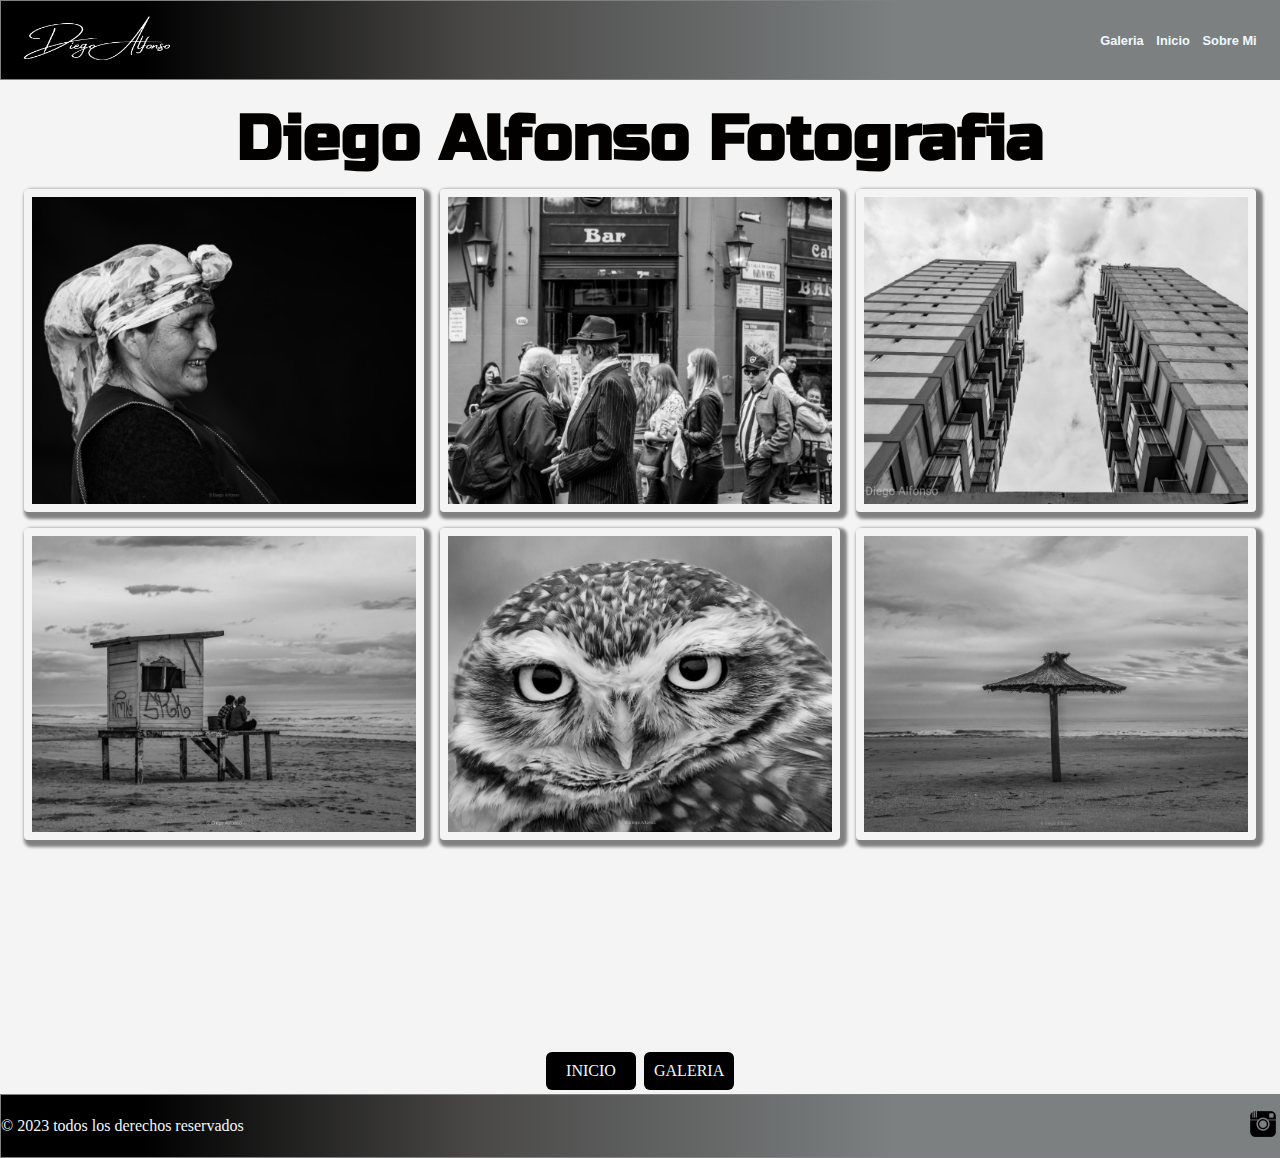
==== index.html @ 4f67367e "terminado" ====
<!DOCTYPE html>
<html lang="en">

<head>
    <meta charset="UTF-8">
    <meta name="viewport" content="width=device-width, initial-scale=1.0">
    <title>Diego Alfonso Fotografia</title>
    <link rel="preconnect" href="https://fonts.googleapis.com">
    <link rel="preconnect" href="https://fonts.gstatic.com" crossorigin>
    <!--link de la fuente-->
    <link href="https://fonts.googleapis.com/css2?family=Russo+One&display=swap" rel="stylesheet">
    <!--link CSS-->
    <link rel="stylesheet" href="./css/style.css ">
    <link href="https://unpkg.com/aos@2.3.1/dist/aos.css" rel="stylesheet">

</head>
<!--navegador-->

<body class="grid-conteiner">

    <header class="header">

        <div class="logo">
            <img src="images/Diego Alfonso.png" alt="logo firma">
        </div>

        <nav class="navegable">
            <ul>
                <li>
                    <a href="html/galeria.html">Galeria</a>

                </li>

                <li>
                    <a href="index.html">Inicio</a>
                </li>
                <li>
                    <a href="html/sobremi.html">Sobre Mi</a>
                </li>
            </ul>

        </nav>

    </header>
    <!--seccion principal-->
    <main class="main">

        <!--muestra de imagenes de seccion principal-->
        <section class="galeria">
            <div class="titulo-principal" data-aos="flip-up">
                <h1>Diego Alfonso Fotografia</h1>
            </div>
            <div class="contenedor-imagenes">
                <div class="imagen"><img src="images/principal/boliviana 1.jpg" alt="boliviana"> </div>
                <div class="imagen"><img src="images/principal/tanguero.jpg" alt="cocineros"> </div>
                <div class="imagen"> <img src="images/principal/edificios-gemelos.jpg" alt="edificios"> </div>
                <div class="imagen"> <img src="images/principal/enamorados.jpg" alt="enamorados"></div>
                <div class="imagen"> <img src="images/principal/lechuza 1.jpg" alt="lechuza"></div>
                <div class="imagen"><img src="images/principal/sombrilla.jpg" alt="sombrilla"> </div>
            </div>
        </section>



        <section class="boton1">
            <div class="boton-inicio">
                <a href="index.html">INICIO</a>
               

            </div>
            <div class="boton2">
                <a href="html/galeria.html">GALERIA</a>
            </div>

        </section>


    </main>


    <!--footer -->

    <footer class="pie">

        <div class="derechos">
            <p>
                © 2023 todos los derechos reservados
            </p>
        </div>
        <div class="insta">
            <!--logo con link de instagram-->
            <a href="https://www.instagram.com" target="_blank"><img src="images/principal/instagram.png"
                    alt="instagram"></a>

        </div>


    </footer>

    <script src="https://unpkg.com/aos@2.3.1/dist/aos.js"></script>
    <script>
      AOS.init();
    </script>

</body>


</html>
---- css/style.css ----
* {
  margin: 0;
  padding: 0;
  box-sizing: border-box;
}

body {
  min-height: 100%;
  background-color: #f4f4f4;
}

html {
  height: 100%;
}

.grid-conteiner {
  display: grid;
  grid-template-areas: "header" "main" "footer";
}

.header {
  grid-area: header;
}

.main {
  grid-area: main;
}

.pie {
  grid-area: footer;
}

header {
  display: flex;
  background: rgb(0, 0, 0);
  background: linear-gradient(90deg, rgb(0, 0, 0) 11%, rgb(73, 72, 71) 37%, rgb(124, 128, 129) 70%);
  color: aliceblue;
  align-items: center;
  justify-content: space-between;
  border: 1px solid grey;
  padding: 1rem;
  height: 5rem;
}
header .logo {
  display: flex;
  align-items: center;
}
header .logo img {
  width: 10rem;
  height: 7rem;
}
header .navegable ul {
  display: flex;
  flex-direction: row;
  list-style: none;
  padding: 0;
  margin: 0;
}
header .navegable ul li {
  font-size: 0.8rem;
  display: flex;
  margin: 0.4rem;
  list-style: none;
  font-family: Arial, Helvetica, sans-serif;
  font-weight: bold;
}
header .navegable ul li :hover {
  color: black;
  transition: 0.6s;
}
header .navegable ul a {
  align-items: center;
  text-decoration: none;
  color: aliceblue;
}

.galeria {
  min-height: 100vh;
  max-width: 100rem;
  margin: 0 auto;
  padding: 0 2rem 2rem;
}
.galeria h1 {
  text-align: center;
  margin: 20px;
  font-family: "Russo One", sans-serif;
  font-size: 4rem;
  font-weight: bolder;
  color: rgb(3, 0, 0);
}
.galeria .contenedor-imagenes {
  margin: 0.5rem;
  display: flex;
  flex-wrap: wrap;
  margin: -1rem -1rem;
  transition: 2s;
}
.galeria .contenedor-imagenes .imagen {
  flex: 1 0 24rem;
  margin: 0.5rem;
}
.galeria .contenedor-imagenes .imagen img {
  display: block;
  width: 100%;
  height: 100%;
  object-fit: cover;
  border-radius: 4px;
  box-shadow: 0.2rem 0.2rem 0.2rem 0.2rem grey;
  padding: 0.5rem 0.5rem 0.5rem 0.5rem;
  transition: transform 2s;
}
.galeria .contenedor-imagenes .imagen img:hover {
  transform: scale(1.1);
}

.contenedor-texto {
  display: flex;
  flex-direction: column;
  justify-content: center;
  align-items: center;
  width: 100%;
  height: 30vh;
}
.contenedor-texto .titulo {
  display: flex;
}
.contenedor-texto .titulo h2 {
  text-align: center;
  font-family: "Russo One", sans-serif;
  font-size: 2.5rem;
}
.contenedor-texto .contenedor-parrafo {
  display: flex;
  justify-content: center;
  align-items: center;
  flex-direction: column;
}
.contenedor-texto .contenedor-parrafo p {
  width: 50rem;
  display: flex;
  text-align: justify;
  justify-content: center;
  align-items: center;
  margin-top: 20px;
  font-family: karla;
  font-weight: bold;
  font-size: 1.2rem;
}

.pie {
  display: flex;
  flex-direction: row;
  background: rgb(0, 0, 0);
  background: linear-gradient(90deg, rgb(0, 0, 0) 11%, rgb(73, 72, 71) 37%, rgb(124, 128, 129) 70%);
  color: aliceblue;
  align-items: center;
  justify-content: space-between;
  border: 1px solid grey;
  padding: 0;
  height: 4rem;
}
.pie .derechos {
  display: flex;
  align-items: center;
  flex-direction: row;
  padding: 0;
  margin: 0;
}
.pie .insta {
  display: flex;
  align-items: center;
}
.pie .insta img {
  width: 2rem;
  height: 2rem;
}

.contenedor-titulo-galeria {
  text-align: center;
  margin: 1rem;
  display: flex;
  justify-content: center;
  flex-direction: column;
  align-items: center;
}
.contenedor-titulo-galeria .contenedor-parrafo-galeria {
  max-width: 1300px;
  display: flex;
  margin: 2rem;
  border: #1c1c1c solid 1px;
  padding: 20px;
  border-radius: 8px;
  box-shadow: 0.2rem 0.2rem 0.2rem 0.2rem grey;
  background-color: #18151e;
}
.contenedor-titulo-galeria .contenedor-parrafo-galeria p {
  text-align: justify;
  font-family: "Russo One", sans-serif;
  font-weight: bold;
  color: white;
}

.contenedor-carrousel {
  padding: 1px;
}
.contenedor-carrousel .carrousel {
  display: flex;
  justify-content: center;
  margin-top: 1rem;
}
.contenedor-carrousel .carousel-inner img {
  width: auto;
  max-height: 900px;
  max-width: 1000px;
}

@media (max-width: 450px) {
  .header .logo img {
    width: 6rem;
  }
  .header .navegable ul {
    width: 100%;
    margin-top: 1px;
  }
  .header .navegable ul li {
    font-size: 12px;
  }
  .galeria {
    display: flex;
    flex-direction: column;
  }
  .titulo-principal h1 {
    margin-bottom: 3rem;
    font-size: 80%;
    margin-bottom: 10px;
  }
  .contenedor-imagenes {
    margin: 0.5rem;
    display: flex;
    flex-direction: column;
    justify-content: center;
    flex-wrap: wrap;
  }
  .contenedor-imagenes .imgagen {
    margin: 0rem 0rem 0rem 0.8rem;
    flex: 1 0 10rem;
    width: 230px;
    height: 200px;
  }
  .contenedor-imagenes .imgagen img {
    flex: 1 0 10rem;
    width: 12rem;
    height: 8rem;
  }
  .contenedor-titulo-galeria h3 {
    font-size: 18px;
  }
  .contenedor-parrafo-galeria {
    max-width: 400px;
    max-height: 500px;
  }
  .contenedor-parrafo-galeria p {
    font-size: 9px;
  }
  .pie {
    width: 100%;
    height: 80%;
  }
  .pie p {
    font-size: 30%;
  }
  .pie img {
    width: 12px;
    height: 12px;
  }
  .main2 {
    width: auto;
  }
  .parrafo3 {
    width: 150px;
  }
  .parrafo3 p {
    text-align: justify;
    font-size: 15px;
    padding: 25px;
  }
}
.boton1 {
  margin-top: 3rem;
  display: flex;
  justify-content: center;
  text-align: center;
}
.boton1 .boton-inicio, .boton1 .boton2 {
  margin: 4px;
  background-color: black;
  padding: 10px;
  width: 90px;
  border-radius: 6px;
}
.boton1 .boton-inicio a, .boton1 .boton2 a {
  text-decoration: none;
  text-align: center;
  color: aliceblue;
}
.main2 {
  background-image: url(/images/muelle.jpeg);
  display: flex;
  width: 100%;
  height: 90vh;
  justify-content: center;
  align-items: center;
}
.main2 .parrafo3 {
  width: 600px;
  text-align: justify;
  font-family: "Russo One", sans-serif;
  font-weight: bold;
  font-size: 1.8rem;
}

/*# sourceMappingURL=style.css.map */
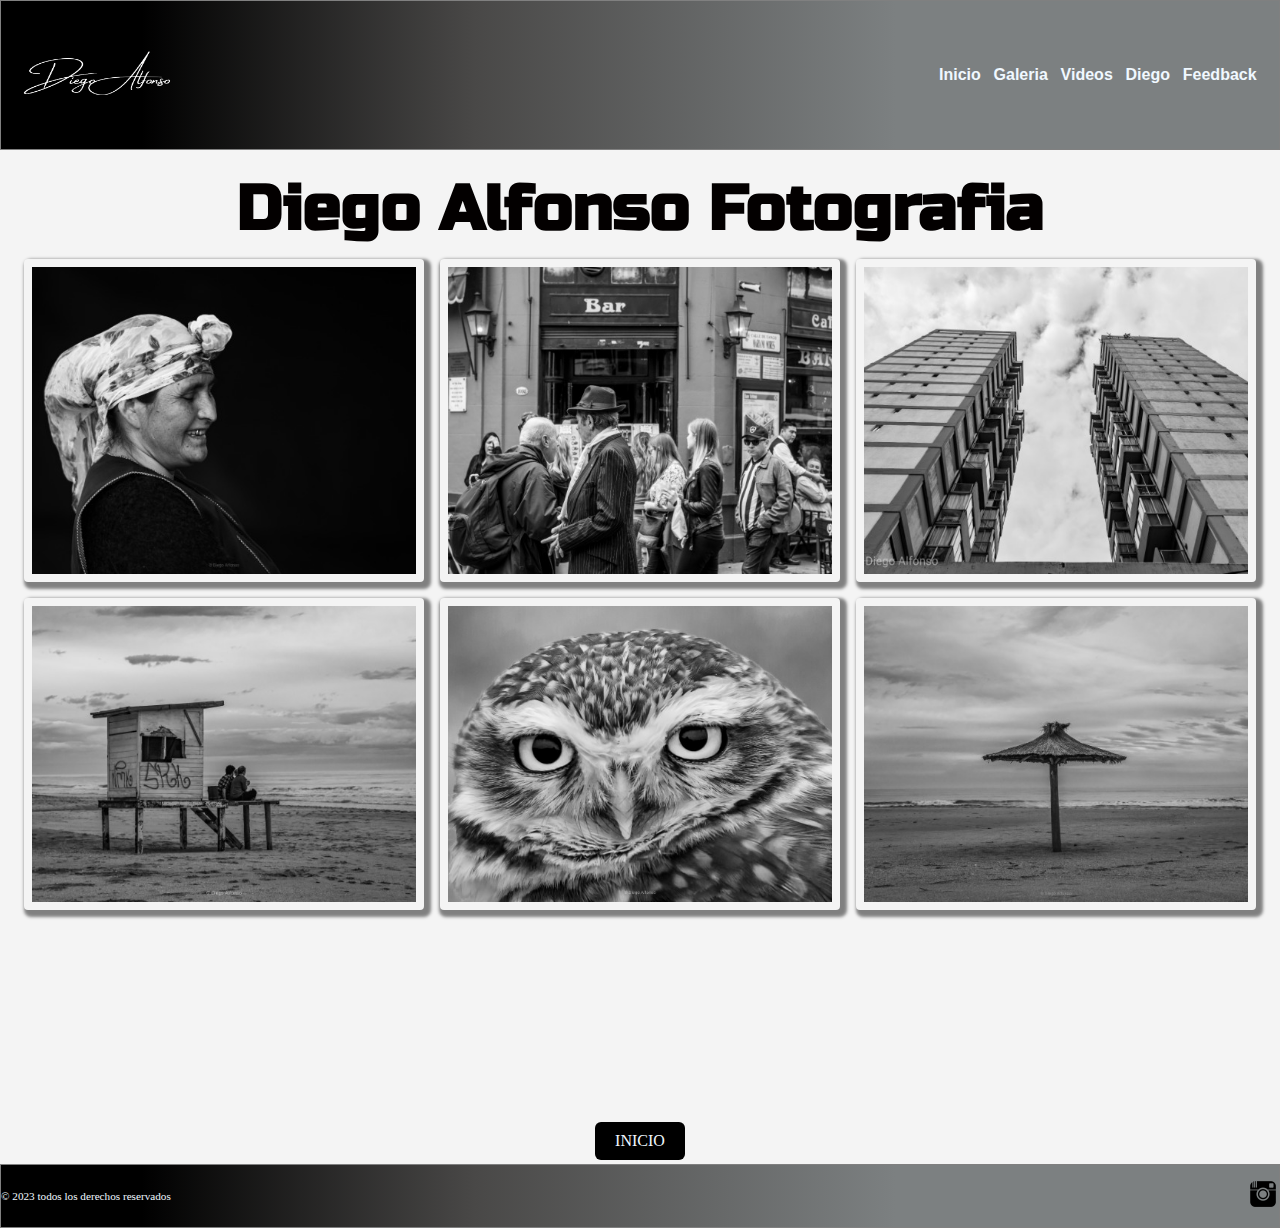
==== commit d56ccb4d: "corregido" ====
--- a/index.html
+++ b/index.html
@@ -27,15 +27,21 @@
         <nav class="navegable">
             <ul>
                 <li>
+                    <a href="index.html">Inicio</a>
+                </li>
+                <li>
                     <a href="html/galeria.html">Galeria</a>
 
                 </li>
 
                 <li>
-                    <a href="index.html">Inicio</a>
+                    <a href="html/tutoriales.html">Videos</a>
+
+                <li>
+                    <a href="html/sobremi.html">Diego</a>
                 </li>
                 <li>
-                    <a href="html/sobremi.html">Sobre Mi</a>
+                    <a href="html/comentarios.html">Feedback</a>
                 </li>
             </ul>
 
@@ -65,12 +71,8 @@
         <section class="boton1">
             <div class="boton-inicio">
                 <a href="index.html">INICIO</a>
-               
 
-            </div>
-            <div class="boton2">
-                <a href="html/galeria.html">GALERIA</a>
-            </div>
+
 
         </section>
 
@@ -99,7 +101,7 @@
 
     <script src="https://unpkg.com/aos@2.3.1/dist/aos.js"></script>
     <script>
-      AOS.init();
+        AOS.init();
     </script>
 
 </body>
--- a/css/style.css
+++ b/css/style.css
@@ -39,7 +39,7 @@
   justify-content: space-between;
   border: 1px solid grey;
   padding: 1rem;
-  height: 5rem;
+  height: 150px;
 }
 header .logo {
   display: flex;
@@ -57,7 +57,7 @@
   margin: 0;
 }
 header .navegable ul li {
-  font-size: 0.8rem;
+  font-size: 1rem;
   display: flex;
   margin: 0.4rem;
   list-style: none;
@@ -166,6 +166,9 @@
   padding: 0;
   margin: 0;
 }
+.pie .derechos p {
+  font-size: 0.7rem;
+}
 .pie .insta {
   display: flex;
   align-items: center;
@@ -215,15 +218,21 @@
 }
 
 @media (max-width: 450px) {
+  .header {
+    display: flex;
+    justify-content: center;
+    align-items: flex-end;
+  }
   .header .logo img {
-    width: 6rem;
+    display: none;
   }
   .header .navegable ul {
+    flex-direction: row;
     width: 100%;
     margin-top: 1px;
   }
   .header .navegable ul li {
-    font-size: 12px;
+    font-size: 14px;
   }
   .galeria {
     display: flex;
@@ -304,7 +313,7 @@
   color: aliceblue;
 }
 .main2 {
-  background-image: url(/images/muelle.jpeg);
+  background-image: url(../images/principal/muelle.jpeg);
   display: flex;
   width: 100%;
   height: 90vh;
@@ -316,7 +325,75 @@
   text-align: justify;
   font-family: "Russo One", sans-serif;
   font-weight: bold;
-  font-size: 1.8rem;
+  font-size: 2rem;
+}
+
+.caja-videos {
+  margin-bottom: 150px;
+}
+.caja-videos .container {
+  height: auto;
+  margin-bottom: 50PX;
+  margin-top: 200px;
+}
+.caja-videos .container .my-4 {
+  font-size: 2rem;
+  text-align: center;
+}
+.caja-videos .container .card {
+  border: none;
+  margin-bottom: 20px;
+  border-radius: 10px;
+}
+.caja-videos .container .card-title {
+  text-align: center;
+  margin: 0;
+}
+.caja-videos .container .card-img-top {
+  height: 100%;
+  object-fit: cover;
+  border-radius: 10px 10px 0 0;
+}
+
+.comments-section {
+  display: flex;
+  justify-content: center;
+  align-items: center;
+  height: 100vh;
+}
+.comments-section .contenedor-formulario {
+  width: 50%;
+}
+.comments-section .contenedor-formulario form {
+  margin-bottom: 20px;
+}
+.comments-section .contenedor-formulario form label {
+  display: block;
+  margin-top: 10px;
+}
+.comments-section .contenedor-formulario form input,
+.comments-section .contenedor-formulario form textarea {
+  width: 100%;
+  padding: 10px;
+  margin-top: 5px;
+  border: 1px solid #ccc;
+  border-radius: 4px;
+}
+.comments-section .contenedor-formulario form button {
+  background-color: #333;
+  color: #fff;
+  padding: 10px 20px;
+  border: none;
+  border-radius: 4px;
+  cursor: pointer;
+  margin-top: 10px;
+}
+.comments-section .contenedor-formulario form button:hover {
+  background-color: #555;
+}
+.comments-section .contenedor-formulario #comment-list {
+  list-style: none;
+  padding: 0;
 }
 
 /*# sourceMappingURL=style.css.map */
